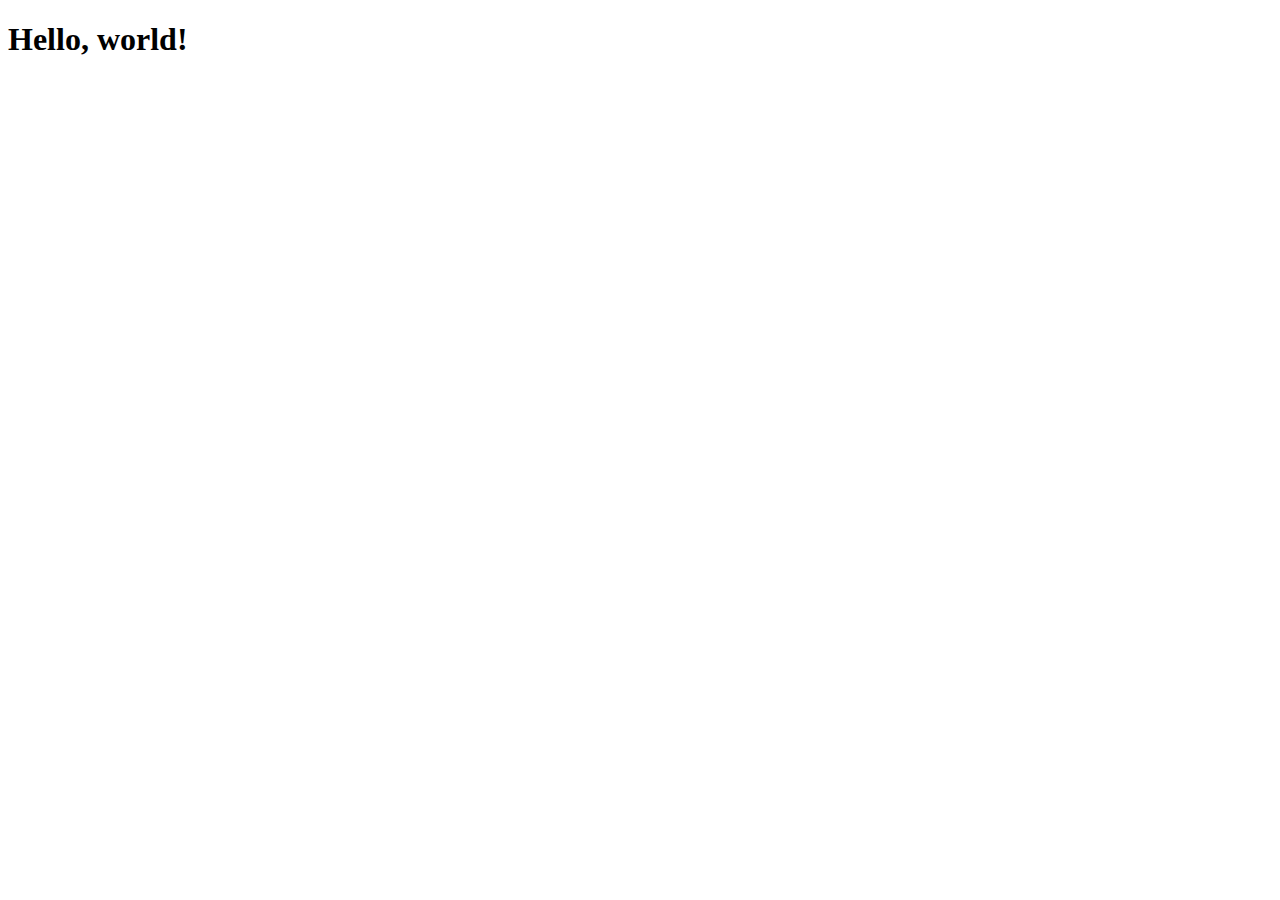
==== index2.html @ 088a8d89 "new commit" ====
<!doctype html>
<html lang="en">

<head>
    <meta charset="utf-8">
    <meta name="viewport" content="width=device-width, initial-scale=1">
    <title>Bootstrap demo</title>
    <link href="https://cdn.jsdelivr.net/npm/bootstrap@5.3.2/dist/css/bootstrap.min.css" rel="stylesheet"
        integrity="sha384-T3c6CoIi6uLrA9TneNEoa7RxnatzjcDSCmG1MXxSR1GAsXEV/Dwwykc2MPK8M2HN" crossorigin="anonymous">
</head>

<body>
    <h1>Hello, world!</h1>
    <script src="https://cdn.jsdelivr.net/npm/bootstrap@5.3.2/dist/js/bootstrap.bundle.min.js"
        integrity="sha384-C6RzsynM9kWDrMNeT87bh95OGNyZPhcTNXj1NW7RuBCsyN/o0jlpcV8Qyq46cDfL"
        crossorigin="anonymous"></script>
</body>

</html>
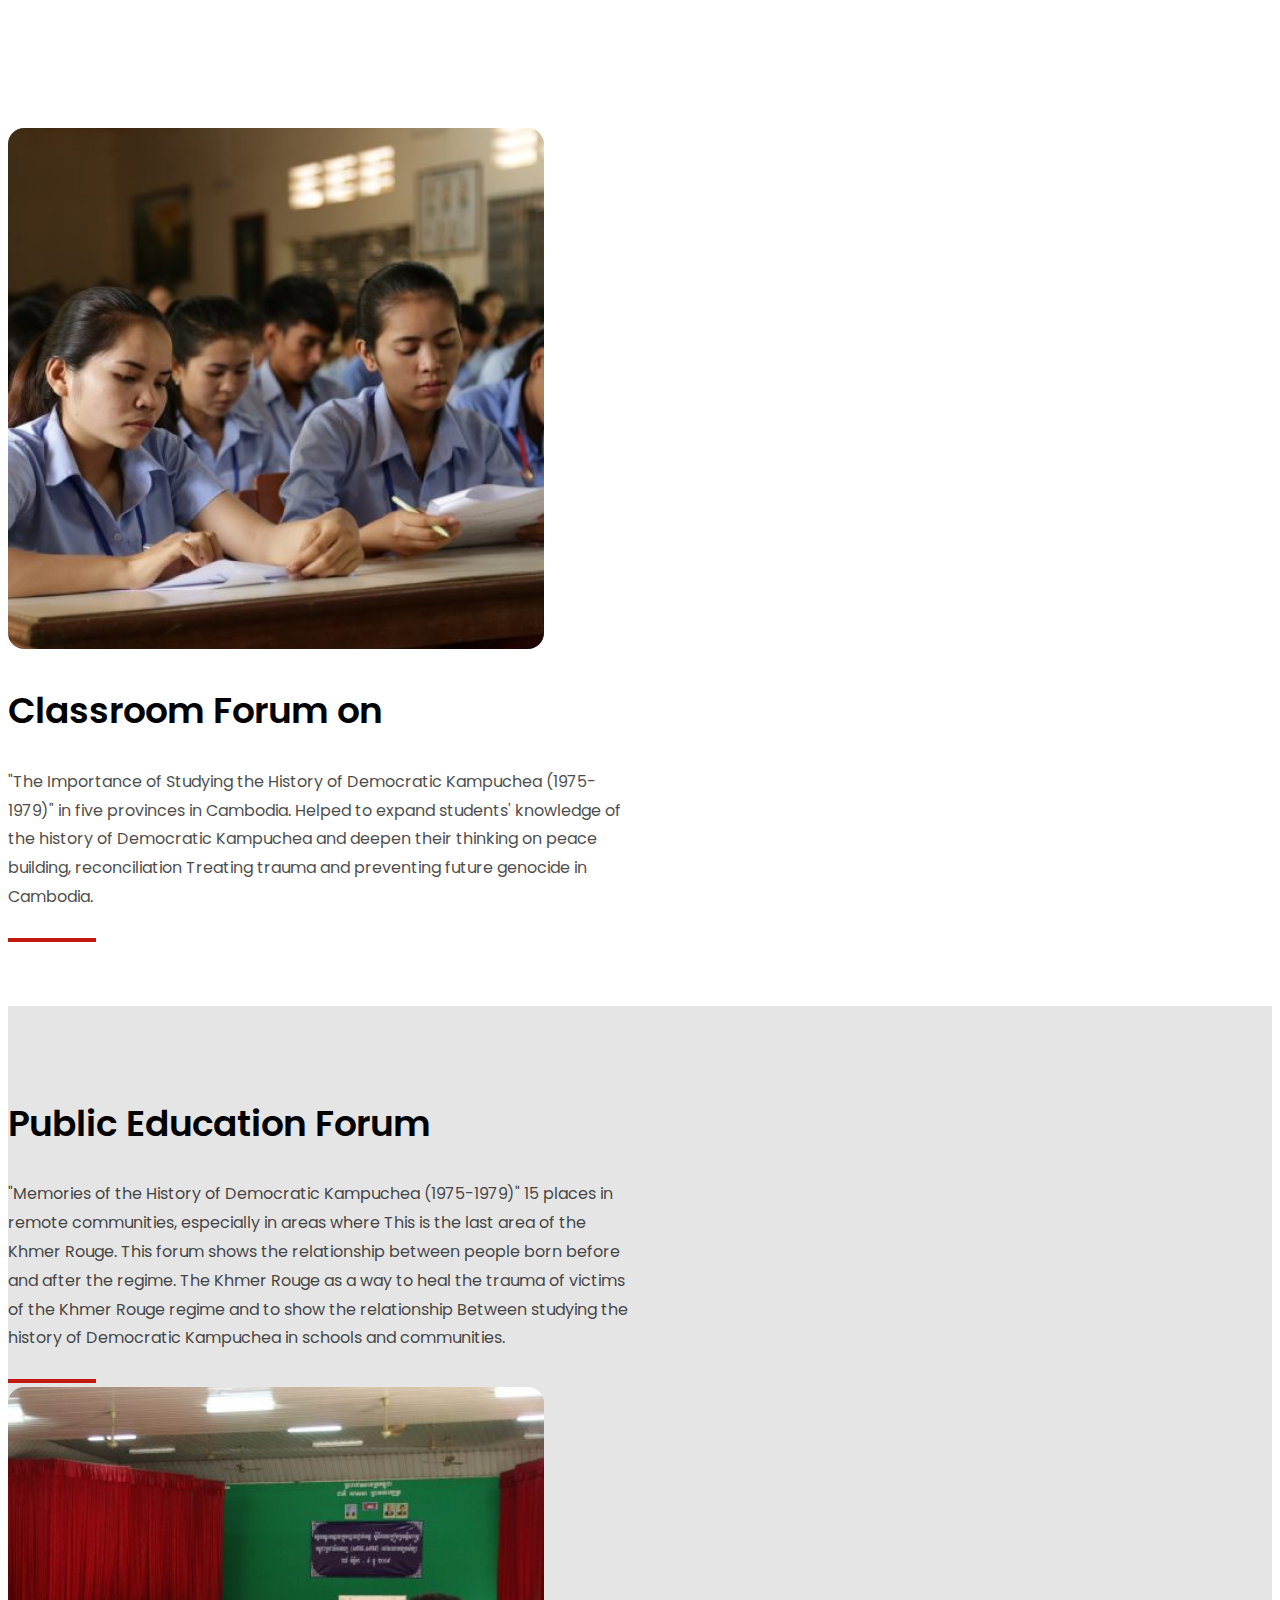
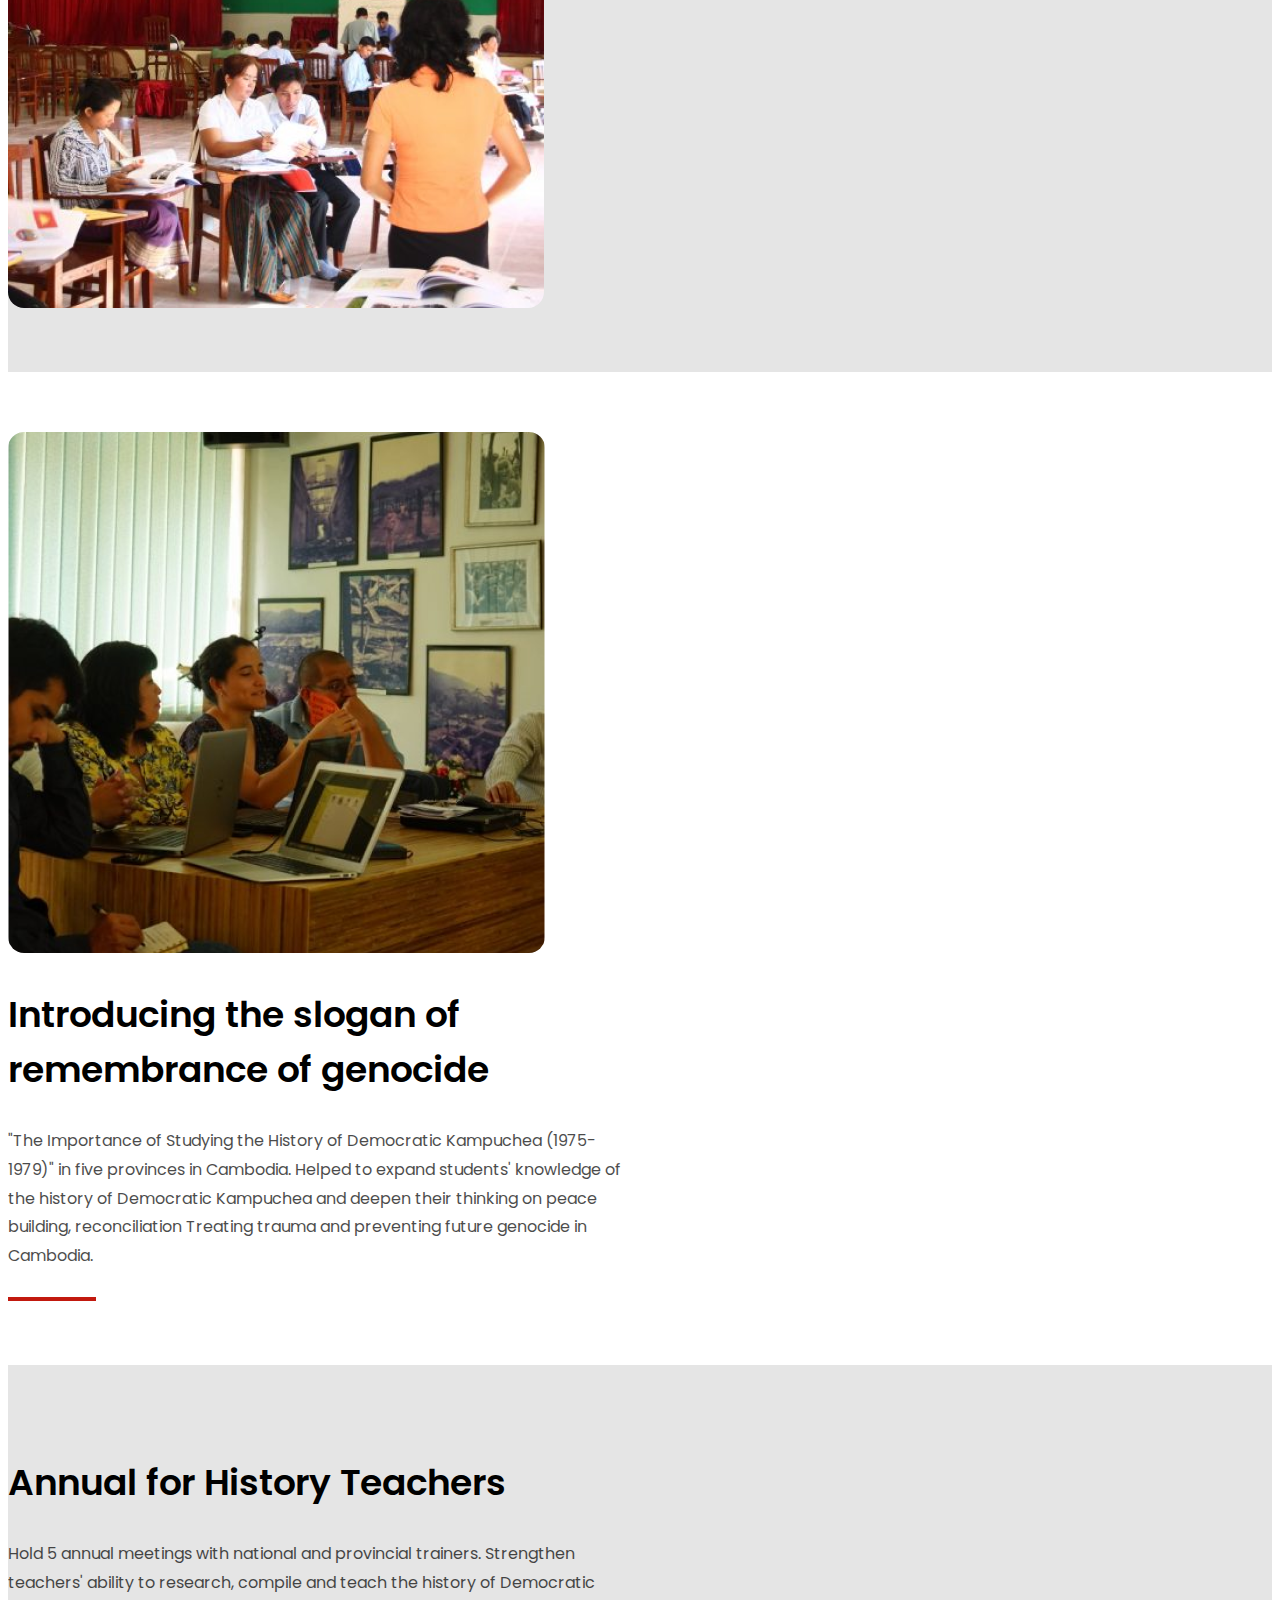
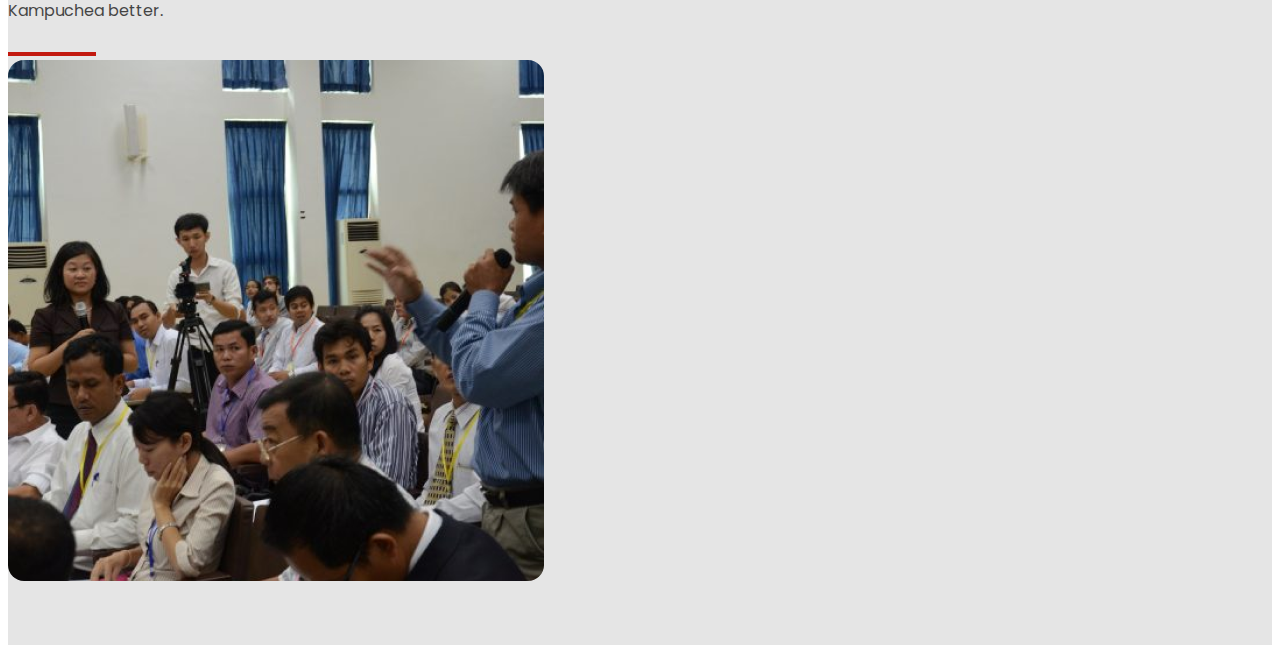
==== commit 2102a9b5: "Sections-done" ====
--- a/index2.html
+++ b/index2.html
@@ -7,10 +7,109 @@
     <title>Bootstrap demo</title>
     <link href="https://cdn.jsdelivr.net/npm/bootstrap@5.3.2/dist/css/bootstrap.min.css" rel="stylesheet"
         integrity="sha384-T3c6CoIi6uLrA9TneNEoa7RxnatzjcDSCmG1MXxSR1GAsXEV/Dwwykc2MPK8M2HN" crossorigin="anonymous">
+    <link rel="stylesheet" href="./assets/css/style2.css">
 </head>
 
 <body>
-    <h1>Hello, world!</h1>
+
+    <section class="py-60">
+        <div class="container pt-60">
+            <div class="row d-flex flex-column-reverse flex-lg-row">
+                <div class="col-12 col-lg-4">
+                    <img src="./assets/images/S1-img.png" alt="S1-img" class="w-100 img-radius">
+                </div>
+                <div class="col-12 col-lg-8 d-flex align-items-center justify-content-center">
+                    <div class="position-relative">
+                        <h2 class="S1-head">Classroom Forum on</h2>
+                        <p class="S1-para">
+                            "The Importance of Studying the History of Democratic Kampuchea (1975-1979)" in five
+                            provinces
+                            in Cambodia. Helped to expand students' knowledge of the history of Democratic Kampuchea and
+                            deepen their thinking on peace building, reconciliation Treating trauma and preventing
+                            future
+                            genocide in Cambodia.
+                        </p>
+                        <svg class="red-line position-absolute" xmlns="http://www.w3.org/2000/svg" width="88" height="4"
+                            viewBox="0 0 88 4" fill="none">
+                            <rect width="88" height="4" fill="#C2190E" />
+                        </svg>
+                    </div>
+                </div>
+            </div>
+        </div>
+    </section>
+
+    <section class="py-60 bg-grey">
+        <div class="container">
+            <div class="row d-flex">
+                <div class="col-12 col-lg-8 d-flex align-items-center">
+                    <div class="position-relative">
+                        <h2 class="S2-head">Public Education Forum</h2>
+                        <p class="S2-para">
+                            "Memories of the History of Democratic Kampuchea (1975-1979)" 15 places in remote communities, especially in areas where This is the last area of ​​the Khmer Rouge. This forum shows the relationship between people born before and after the regime. The Khmer Rouge as a way to heal the trauma of victims of the Khmer Rouge regime and to show the relationship Between studying the history of Democratic Kampuchea in schools and communities.
+                        </p>
+                        <svg class="red-line position-absolute" xmlns="http://www.w3.org/2000/svg" width="88" height="4"
+                            viewBox="0 0 88 4" fill="none">
+                            <rect width="88" height="4" fill="#C2190E" />
+                        </svg>
+                    </div>
+                </div>
+                <div class="col-12 col-lg-4">
+                    <img src="./assets/images/S3-img.png" alt="S3-img" class="w-100 img-radius">
+                </div>
+            </div>
+        </div>
+    </section>
+
+    <section class="py-60">
+        <div class="container">
+            <div class="row d-flex flex-column-reverse flex-lg-row">
+                <div class="col-12 col-lg-4">
+                    <img src="./assets/images/S4-img.png" alt="S4-img" class="w-100 img-radius">
+                </div>
+                <div class="col-12 col-lg-8 d-flex align-items-center justify-content-center">
+                    <div class="position-relative">
+                        <h2 class="S3-head">Introducing the slogan of remembrance of genocide</h2>
+                        <p class="S3-para">
+                            "The Importance of Studying the History of Democratic Kampuchea (1975-1979)" in five
+                            provinces
+                            in Cambodia. Helped to expand students' knowledge of the history of Democratic Kampuchea and
+                            deepen their thinking on peace building, reconciliation Treating trauma and preventing
+                            future
+                            genocide in Cambodia.
+                        </p>
+                        <svg class="red-line position-absolute" xmlns="http://www.w3.org/2000/svg" width="88" height="4"
+                            viewBox="0 0 88 4" fill="none">
+                            <rect width="88" height="4" fill="#C2190E" />
+                        </svg>
+                    </div>
+                </div>
+            </div>
+        </div>
+    </section>
+
+    <section class="py-60 bg-grey">
+        <div class="container">
+            <div class="row d-flex">
+                <div class="col-12 col-lg-8 d-flex align-items-center">
+                    <div class="position-relative">
+                        <h2 class="S4-head">Annual for History Teachers</h2>
+                        <p class="S4-para">
+                            Hold 5 annual meetings with national and provincial trainers. Strengthen teachers' ability to research, compile and teach the history of Democratic Kampuchea better.
+                        </p>
+                        <svg class="red-line position-absolute" xmlns="http://www.w3.org/2000/svg" width="88" height="4"
+                            viewBox="0 0 88 4" fill="none">
+                            <rect width="88" height="4" fill="#C2190E" />
+                        </svg>
+                    </div>
+                </div>
+                <div class="col-12 col-lg-4">
+                    <img src="./assets/images/S2-img.png" alt="S2-img" class="w-100 img-radius">
+                </div>
+            </div>
+        </div>
+    </section>
+
     <script src="https://cdn.jsdelivr.net/npm/bootstrap@5.3.2/dist/js/bootstrap.bundle.min.js"
         integrity="sha384-C6RzsynM9kWDrMNeT87bh95OGNyZPhcTNXj1NW7RuBCsyN/o0jlpcV8Qyq46cDfL"
         crossorigin="anonymous"></script>
--- a/assets/css/style2.css
+++ b/assets/css/style2.css
@@ -0,0 +1,77 @@
+@import url('https://fonts.googleapis.com/css2?family=Poppins:wght@400;600&display=swap'); 
+
+.S1-head {
+    color: var(--primary-text-color);
+    font-family: 'Poppins', sans-serif;
+    font-size: 36px;
+    font-style: normal;
+    font-weight: 600;
+    line-height: normal;
+}
+
+.S2-head {
+    color: var(--primary-text-color);
+    font-family: 'Poppins', sans-serif;
+    font-size: 36px;
+    font-style: normal;
+    font-weight: 600;
+    line-height: normal;
+}
+
+.S3-head {
+    max-width: 620px;
+    color: var(--primary-text-color);
+    font-family: 'Poppins', sans-serif;
+    font-size: 36px;
+    font-style: normal;
+    font-weight: 600;
+    line-height: normal;
+}
+
+.S4-head {
+    color: var(--primary-text-color);
+    font-family: 'Poppins', sans-serif;
+    font-size: 36px;
+    font-style: normal;
+    font-weight: 600;
+    line-height: normal;
+}
+
+.img-radius {
+    border-radius: 16px;
+}
+
+.S1-para,
+.S2-para,
+.S3-para,
+.S4-para {
+    max-width: 620px;
+    color: var(--primary-text-color);
+    font-family: 'Poppins', sans-serif;
+    font-size: 16px;
+    font-style: normal;
+    font-weight: 400;
+    line-height: 180%;
+    opacity: 0.7;
+}
+
+.red-line {
+    top: 0;
+}
+
+.pl-163 {
+    padding-left: 163px;
+}
+
+.py-60 {
+    padding-top: 60px;
+    padding-bottom: 60px;
+}
+
+.pt-60 {
+    padding-top: 60px;
+}
+
+.bg-grey {
+    background-color: #E5E5E5;
+}